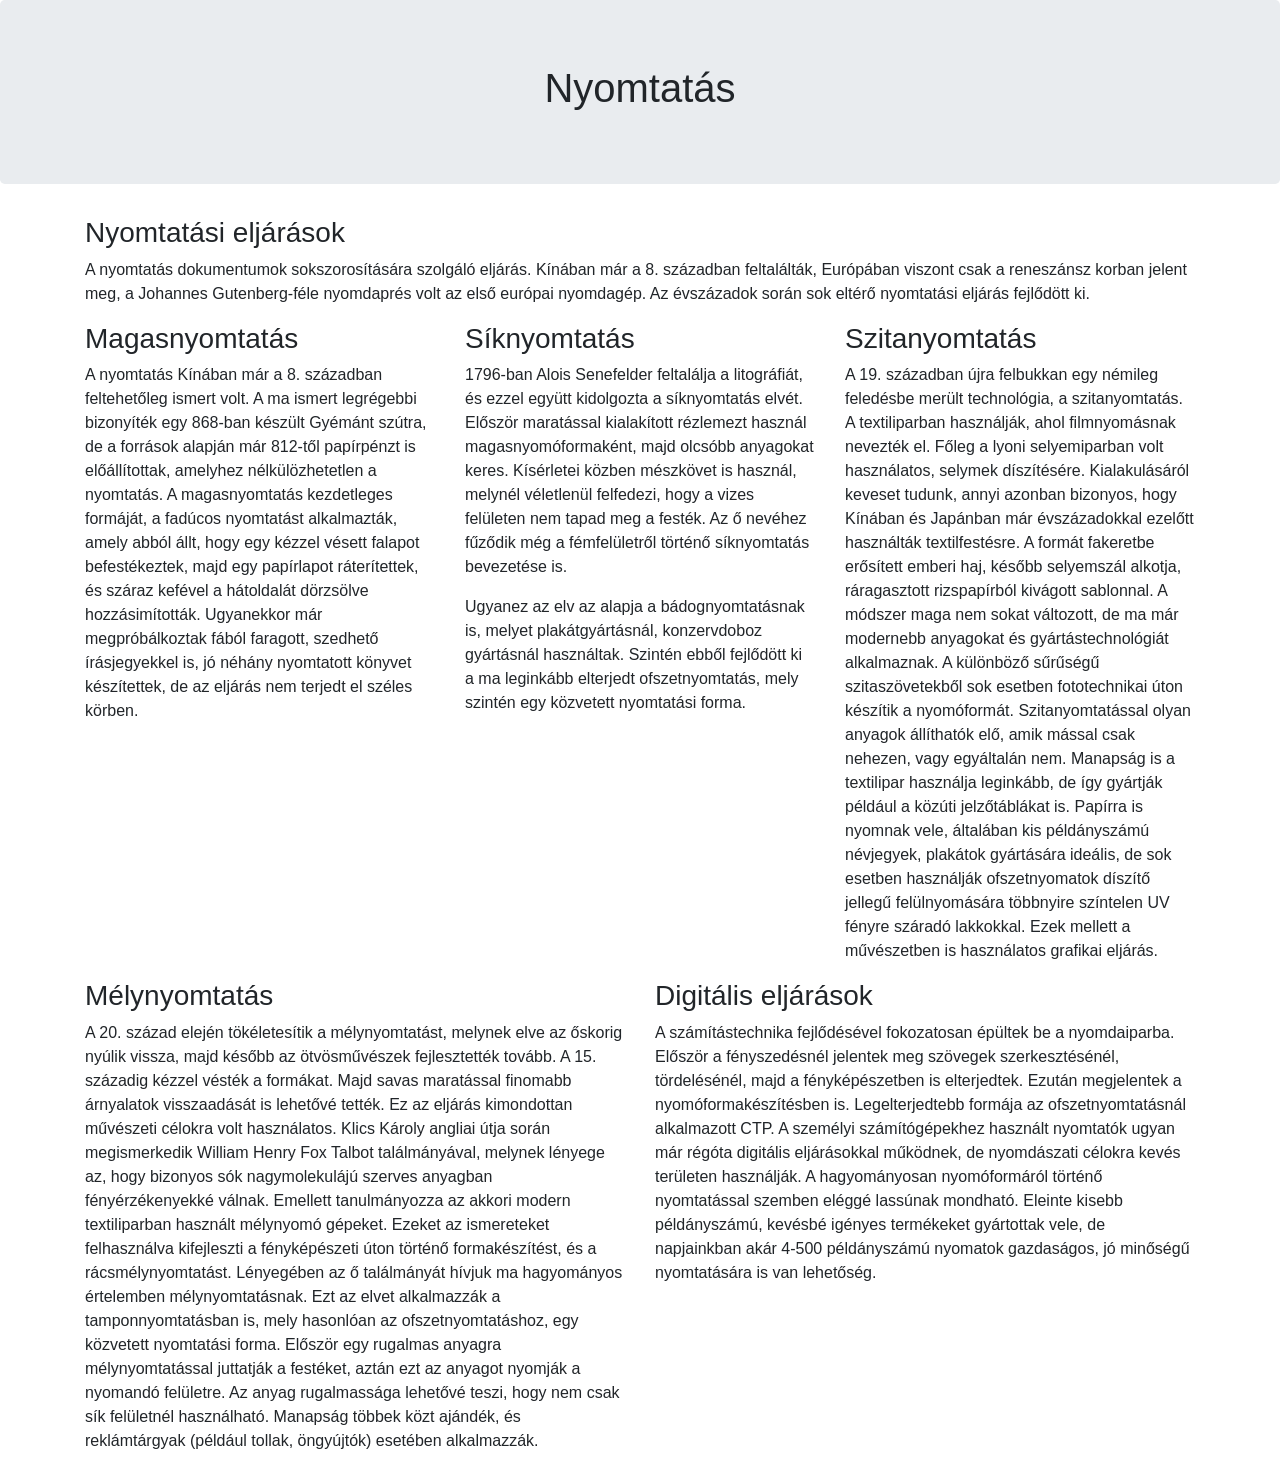
==== 20220127_web_nyomtatas/forras/nyomtatas.html @ 80e42b56 "." ====
﻿<!DOCTYPE html>
<html>
<head>
  <title>Forrásoldal</title>
  <meta name="viewport" content="width=device-width, initial-scale=1">
  <link rel="stylesheet" href="css/bootstrap.min.css">
  <script src="js/bootstrap.min.js"></script>
</head>
<body>

<div class="jumbotron bg-fej text-center">
  <h1>Nyomtatás</h1>
</div>
  
<div class="container">
  <div class="row">
    <div class="col-md-12">
      <h3>Nyomtatási eljárások</h3>
      <p>A nyomtatás dokumentumok sokszorosítására szolgáló eljárás. Kínában már a 8. században feltalálták, Európában viszont csak a reneszánsz korban jelent meg, a Johannes Gutenberg-féle nyomdaprés volt az első európai nyomdagép. Az évszázadok során sok eltérő nyomtatási eljárás fejlődött ki.</p>
    </div>
  </div>
  <div class="row">
    <div class="col-md-4 bg-torzs">
      <h3>Magasnyomtatás</h3>
      <p>A nyomtatás Kínában már a 8. században feltehetőleg ismert volt. A ma ismert legrégebbi bizonyíték egy 868-ban készült Gyémánt szútra, de a források alapján már 812-től papírpénzt is előállítottak, amelyhez nélkülözhetetlen a nyomtatás. A magasnyomtatás kezdetleges formáját, a fadúcos nyomtatást alkalmazták, amely abból állt, hogy egy kézzel vésett falapot befestékeztek, majd egy papírlapot ráterítettek, és száraz kefével a hátoldalát dörzsölve hozzásimították. Ugyanekkor már megpróbálkoztak fából faragott, szedhető írásjegyekkel is, jó néhány nyomtatott könyvet készítettek, de az eljárás nem terjedt el széles körben.</p>     
    </div>
    <div class="col-md-4">
      <h3>Síknyomtatás</h3>
      <p>1796-ban Alois Senefelder feltalálja a litográfiát, és ezzel együtt kidolgozta a síknyomtatás elvét. Először maratással kialakított rézlemezt használ magasnyomóformaként, majd olcsóbb anyagokat keres. Kísérletei közben mészkövet is használ, melynél véletlenül felfedezi, hogy a vizes felületen nem tapad meg a festék. Az ő nevéhez fűződik még a fémfelületről történő síknyomtatás bevezetése is.</p>
      <p>Ugyanez az elv az alapja a bádognyomtatásnak is, melyet plakátgyártásnál, konzervdoboz gyártásnál használtak. Szintén ebből fejlődött ki a ma leginkább elterjedt ofszetnyomtatás, mely szintén egy közvetett nyomtatási forma.</p>
    </div>
    <div class="col-md-4 bg-torzs">
      <h3>Szitanyomtatás</h3>        
      <p>A 19. században újra felbukkan egy némileg feledésbe merült technológia, a szitanyomtatás. A textiliparban használják, ahol filmnyomásnak nevezték el. Főleg a lyoni selyemiparban volt használatos, selymek díszítésére. Kialakulásáról keveset tudunk, annyi azonban bizonyos, hogy Kínában és Japánban már évszázadokkal ezelőtt használták textilfestésre. A formát fakeretbe erősített emberi haj, később selyemszál alkotja, ráragasztott rizspapírból kivágott sablonnal. A módszer maga nem sokat változott, de ma már modernebb anyagokat és gyártástechnológiát alkalmaznak. A különböző sűrűségű szitaszövetekből sok esetben fototechnikai úton készítik a nyomóformát. Szitanyomtatással olyan anyagok állíthatók elő, amik mással csak nehezen, vagy egyáltalán nem. Manapság is a textilipar használja leginkább, de így gyártják például a közúti jelzőtáblákat is. Papírra is nyomnak vele, általában kis példányszámú névjegyek, plakátok gyártására ideális, de sok esetben használják ofszetnyomatok díszítő jellegű felülnyomására többnyire színtelen UV fényre száradó lakkokkal. Ezek mellett a művészetben is használatos grafikai eljárás. </p>      
    </div>
   </div>
   <div class="row">
    <div class="col-md-6">
      <h3>Mélynyomtatás</h3>        
      <p>A 20. század elején tökéletesítik a mélynyomtatást, melynek elve az őskorig nyúlik vissza, majd később az ötvösművészek fejlesztették tovább. A 15. századig kézzel vésték a formákat. Majd savas maratással finomabb árnyalatok visszaadását is lehetővé tették. Ez az eljárás kimondottan művészeti célokra volt használatos. Klics Károly angliai útja során megismerkedik William Henry Fox Talbot találmányával, melynek lényege az, hogy bizonyos sók nagymolekulájú szerves anyagban fényérzékenyekké válnak. Emellett tanulmányozza az akkori modern textiliparban használt mélynyomó gépeket. Ezeket az ismereteket felhasználva kifejleszti a fényképészeti úton történő formakészítést, és a rácsmélynyomtatást. Lényegében az ő találmányát hívjuk ma hagyományos értelemben mélynyomtatásnak. Ezt az elvet alkalmazzák a tamponnyomtatásban is, mely hasonlóan az ofszetnyomtatáshoz, egy közvetett nyomtatási forma. Először egy rugalmas anyagra mélynyomtatással juttatják a festéket, aztán ezt az anyagot nyomják a nyomandó felületre. Az anyag rugalmassága lehetővé teszi, hogy nem csak sík felületnél használható. Manapság többek közt ajándék, és reklámtárgyak (például tollak, öngyújtók) esetében alkalmazzák. </p>
    </div>
    <div class="col-md-6 bg-torzs">
      <h3>Digitális eljárások</h3>        
      <p>A számítástechnika fejlődésével fokozatosan épültek be a nyomdaiparba. Először a fényszedésnél jelentek meg szövegek szerkesztésénél, tördelésénél, majd a fényképészetben is elterjedtek. Ezután megjelentek a nyomóformakészítésben is. Legelterjedtebb formája az ofszetnyomtatásnál alkalmazott CTP. A személyi számítógépekhez használt nyomtatók ugyan már régóta digitális eljárásokkal működnek, de nyomdászati célokra kevés területen használják. A hagyományosan nyomóformáról történő nyomtatással szemben eléggé lassúnak mondható. Eleinte kisebb példányszámú, kevésbé igényes termékeket gyártottak vele, de napjainkban akár 4-500 példányszámú nyomatok gazdaságos, jó minőségű nyomtatására is van lehetőség. </p>
    </div>
    
  </div>
</div>

</body>
</html>
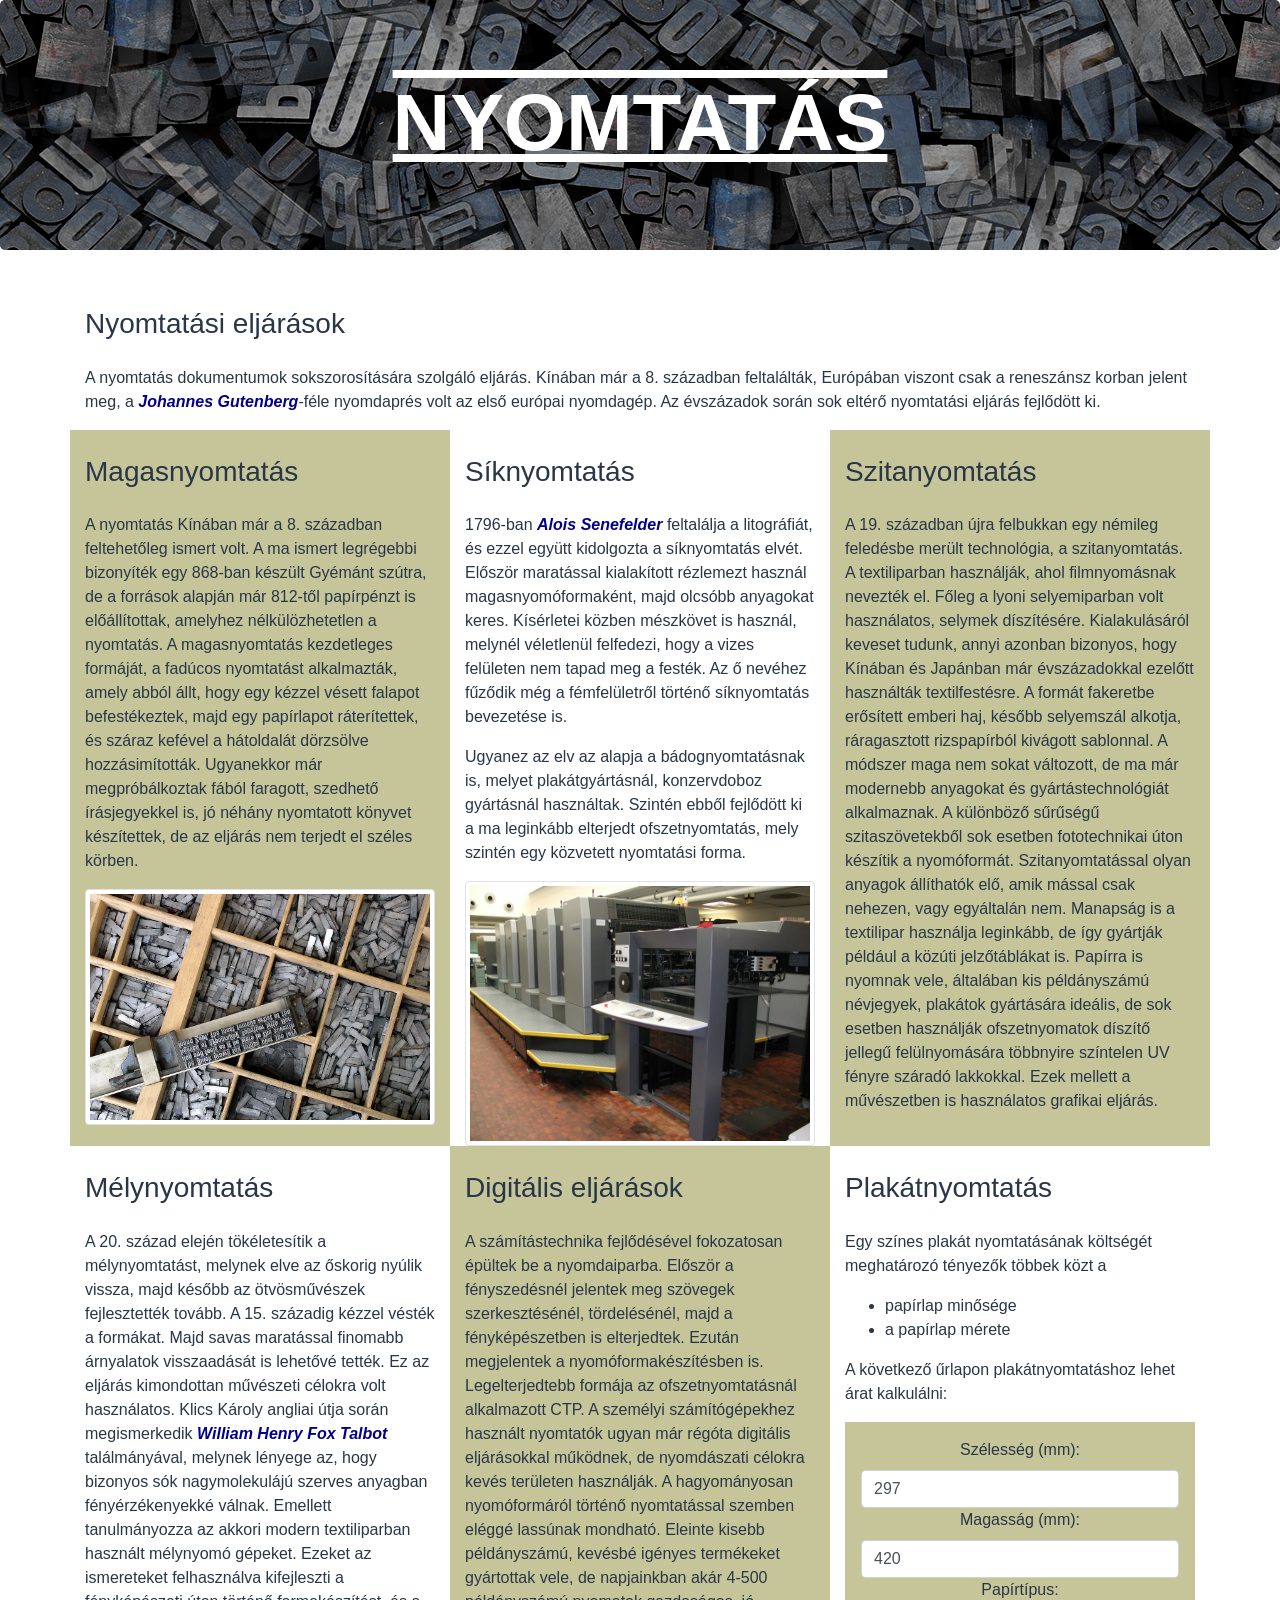
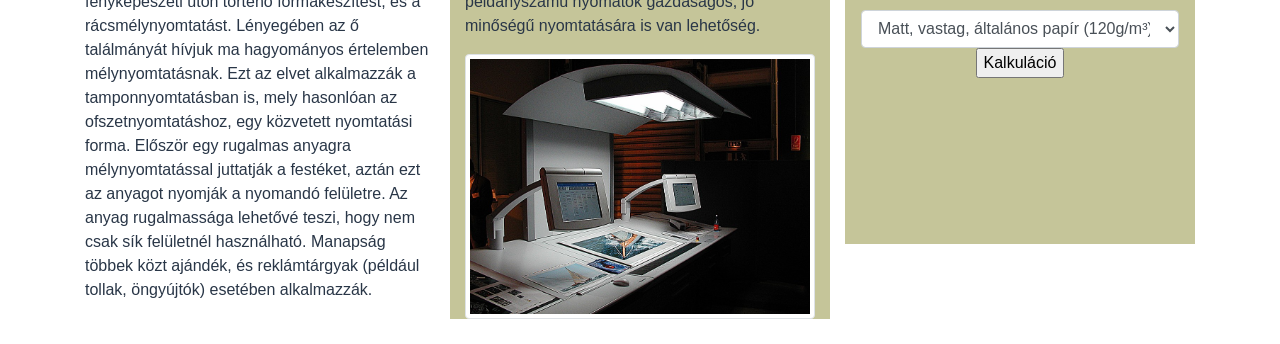
==== commit 531853c1: ".." ====
--- a/20220127_web_nyomtatas/forras/nyomtatas.html
+++ b/20220127_web_nyomtatas/forras/nyomtatas.html
@@ -1,10 +1,12 @@
 ﻿<!DOCTYPE html>
-<html>
+<html lang="hu">
 <head>
-  <title>Forrásoldal</title>
-  <meta name="viewport" content="width=device-width, initial-scale=1">
+  <meta charset="utf-8" name="viewport" content="width=device-width, initial-scale=1">
   <link rel="stylesheet" href="css/bootstrap.min.css">
+  <link rel="stylesheet" href="nyomtatas.css">
   <script src="js/bootstrap.min.js"></script>
+  <script src="nyomtatas.js"></script>
+  <title>Nyomtatás</title>
 </head>
 <body>
 
@@ -16,18 +18,20 @@
   <div class="row">
     <div class="col-md-12">
       <h3>Nyomtatási eljárások</h3>
-      <p>A nyomtatás dokumentumok sokszorosítására szolgáló eljárás. Kínában már a 8. században feltalálták, Európában viszont csak a reneszánsz korban jelent meg, a Johannes Gutenberg-féle nyomdaprés volt az első európai nyomdagép. Az évszázadok során sok eltérő nyomtatási eljárás fejlődött ki.</p>
+      <p>A nyomtatás dokumentumok sokszorosítására szolgáló eljárás. Kínában már a 8. században feltalálták, Európában viszont csak a reneszánsz korban jelent meg, a <a href="https://hu.wikipedia.org/wiki/Johannes_Gutenberg" target="_blank">Johannes Gutenberg</a>-féle nyomdaprés volt az első európai nyomdagép. Az évszázadok során sok eltérő nyomtatási eljárás fejlődött ki.</p>
     </div>
   </div>
   <div class="row">
     <div class="col-md-4 bg-torzs">
       <h3>Magasnyomtatás</h3>
-      <p>A nyomtatás Kínában már a 8. században feltehetőleg ismert volt. A ma ismert legrégebbi bizonyíték egy 868-ban készült Gyémánt szútra, de a források alapján már 812-től papírpénzt is előállítottak, amelyhez nélkülözhetetlen a nyomtatás. A magasnyomtatás kezdetleges formáját, a fadúcos nyomtatást alkalmazták, amely abból állt, hogy egy kézzel vésett falapot befestékeztek, majd egy papírlapot ráterítettek, és száraz kefével a hátoldalát dörzsölve hozzásimították. Ugyanekkor már megpróbálkoztak fából faragott, szedhető írásjegyekkel is, jó néhány nyomtatott könyvet készítettek, de az eljárás nem terjedt el széles körben.</p>     
+      <p>A nyomtatás Kínában már a 8. században feltehetőleg ismert volt. A ma ismert legrégebbi bizonyíték egy 868-ban készült Gyémánt szútra, de a források alapján már 812-től papírpénzt is előállítottak, amelyhez nélkülözhetetlen a nyomtatás. A magasnyomtatás kezdetleges formáját, a fadúcos nyomtatást alkalmazták, amely abból állt, hogy egy kézzel vésett falapot befestékeztek, majd egy papírlapot ráterítettek, és száraz kefével a hátoldalát dörzsölve hozzásimították. Ugyanekkor már megpróbálkoztak fából faragott, szedhető írásjegyekkel is, jó néhány nyomtatott könyvet készítettek, de az eljárás nem terjedt el széles körben.</p>   
+      <img class="img-thumbnail" src="kezi_szedes.jpg" alt="Kézi szedés" title="Kézi szedés">  
     </div>
     <div class="col-md-4">
       <h3>Síknyomtatás</h3>
-      <p>1796-ban Alois Senefelder feltalálja a litográfiát, és ezzel együtt kidolgozta a síknyomtatás elvét. Először maratással kialakított rézlemezt használ magasnyomóformaként, majd olcsóbb anyagokat keres. Kísérletei közben mészkövet is használ, melynél véletlenül felfedezi, hogy a vizes felületen nem tapad meg a festék. Az ő nevéhez fűződik még a fémfelületről történő síknyomtatás bevezetése is.</p>
+      <p>1796-ban <a href="https://hu.wikipedia.org/wiki/Alois_Senefelder" target="_blank">Alois Senefelder</a> feltalálja a litográfiát, és ezzel együtt kidolgozta a síknyomtatás elvét. Először maratással kialakított rézlemezt használ magasnyomóformaként, majd olcsóbb anyagokat keres. Kísérletei közben mészkövet is használ, melynél véletlenül felfedezi, hogy a vizes felületen nem tapad meg a festék. Az ő nevéhez fűződik még a fémfelületről történő síknyomtatás bevezetése is.</p>
       <p>Ugyanez az elv az alapja a bádognyomtatásnak is, melyet plakátgyártásnál, konzervdoboz gyártásnál használtak. Szintén ebből fejlődött ki a ma leginkább elterjedt ofszetnyomtatás, mely szintén egy közvetett nyomtatási forma.</p>
+      <img class="img-thumbnail" src="ofszet_nyomogep.jpg" alt="Ofset nyomógép" title="Ofset nyomógép">
     </div>
     <div class="col-md-4 bg-torzs">
       <h3>Szitanyomtatás</h3>        
@@ -35,14 +39,57 @@
     </div>
    </div>
    <div class="row">
-    <div class="col-md-6">
+    <div class="col-md-4">
       <h3>Mélynyomtatás</h3>        
-      <p>A 20. század elején tökéletesítik a mélynyomtatást, melynek elve az őskorig nyúlik vissza, majd később az ötvösművészek fejlesztették tovább. A 15. századig kézzel vésték a formákat. Majd savas maratással finomabb árnyalatok visszaadását is lehetővé tették. Ez az eljárás kimondottan művészeti célokra volt használatos. Klics Károly angliai útja során megismerkedik William Henry Fox Talbot találmányával, melynek lényege az, hogy bizonyos sók nagymolekulájú szerves anyagban fényérzékenyekké válnak. Emellett tanulmányozza az akkori modern textiliparban használt mélynyomó gépeket. Ezeket az ismereteket felhasználva kifejleszti a fényképészeti úton történő formakészítést, és a rácsmélynyomtatást. Lényegében az ő találmányát hívjuk ma hagyományos értelemben mélynyomtatásnak. Ezt az elvet alkalmazzák a tamponnyomtatásban is, mely hasonlóan az ofszetnyomtatáshoz, egy közvetett nyomtatási forma. Először egy rugalmas anyagra mélynyomtatással juttatják a festéket, aztán ezt az anyagot nyomják a nyomandó felületre. Az anyag rugalmassága lehetővé teszi, hogy nem csak sík felületnél használható. Manapság többek közt ajándék, és reklámtárgyak (például tollak, öngyújtók) esetében alkalmazzák. </p>
+      <p>A 20. század elején tökéletesítik a mélynyomtatást, melynek elve az őskorig nyúlik vissza, majd később az ötvösművészek fejlesztették tovább. A 15. századig kézzel vésték a formákat. Majd savas maratással finomabb árnyalatok visszaadását is lehetővé tették. Ez az eljárás kimondottan művészeti célokra volt használatos. Klics Károly angliai útja során megismerkedik <a href="https://hu.wikipedia.org/wiki/William_Henry_Fox_Talbot" target="_blank"> William Henry Fox Talbot</a> találmányával, melynek lényege az, hogy bizonyos sók nagymolekulájú szerves anyagban fényérzékenyekké válnak. Emellett tanulmányozza az akkori modern textiliparban használt mélynyomó gépeket. Ezeket az ismereteket felhasználva kifejleszti a fényképészeti úton történő formakészítést, és a rácsmélynyomtatást. Lényegében az ő találmányát hívjuk ma hagyományos értelemben mélynyomtatásnak. Ezt az elvet alkalmazzák a tamponnyomtatásban is, mely hasonlóan az ofszetnyomtatáshoz, egy közvetett nyomtatási forma. Először egy rugalmas anyagra mélynyomtatással juttatják a festéket, aztán ezt az anyagot nyomják a nyomandó felületre. Az anyag rugalmassága lehetővé teszi, hogy nem csak sík felületnél használható. Manapság többek közt ajándék, és reklámtárgyak (például tollak, öngyújtók) esetében alkalmazzák. </p>
     </div>
-    <div class="col-md-6 bg-torzs">
+    <div class="col-md-4 bg-torzs">
       <h3>Digitális eljárások</h3>        
       <p>A számítástechnika fejlődésével fokozatosan épültek be a nyomdaiparba. Először a fényszedésnél jelentek meg szövegek szerkesztésénél, tördelésénél, majd a fényképészetben is elterjedtek. Ezután megjelentek a nyomóformakészítésben is. Legelterjedtebb formája az ofszetnyomtatásnál alkalmazott CTP. A személyi számítógépekhez használt nyomtatók ugyan már régóta digitális eljárásokkal működnek, de nyomdászati célokra kevés területen használják. A hagyományosan nyomóformáról történő nyomtatással szemben eléggé lassúnak mondható. Eleinte kisebb példányszámú, kevésbé igényes termékeket gyártottak vele, de napjainkban akár 4-500 példányszámú nyomatok gazdaságos, jó minőségű nyomtatására is van lehetőség. </p>
+      <img class="img-thumbnail" src="nyomdagep_pultja.jpg" alt="Nyomdagép pultja" title="Nyomdagép pultja">
     </div>
+    <div class="col-md-4">
+      <h3>Plakátnyomtatás</h3>
+
+      <p>Egy színes plakát nyomtatásának költségét meghatározó tényezők többek közt a</p>
+      <ul>
+        <li>
+          papírlap minősége
+        </li>
+        <li>
+          a papírlap mérete
+        </li>
+      </ul>
+
+      <p>A következő űrlapon plakátnyomtatáshoz lehet árat kalkulálni:</p>
+
+      <form class="bg-torzs p-3 text-center">
+        <label for="szelesseg">Szélesség (mm):</label>
+        <input type="number" class="form-control" id="szelesseg" min="10" max="1000" value="297" />
+        <label for="magassag">Magasság (mm):</label>
+        <input type="number" class="form-control" id="magassag" min="10" max="1400" value="420" />
+        <label for="ptip">Papírtípus:</label>
+        <select class="form-control" id="papirtipus">
+          <option value="38">Pauszpapír (115g/m³)</option>
+          <option value="32" selected>Matt, vastag, általános papír (120g/m³)</option >
+          <option value="45">Matt, normál, fotópapír (180g/m³)</option>
+          <option value="45">Fényes, normál, fotópapír (200g/m³)</option>
+          <option value="45">Szatén, normál, fotópapír (190g/m³)</option>
+          <option value="65">Művész, kreatív, kartonpapír (300g/m³)</option>
+        </select>
+        <input type="button" value="Kalkuláció" id="kalkulalGomb" onclick="kalkulal()" />
+        <div id="valasz">
+          <p>A kalkuláció alapja:</p>
+          <ul>
+            <li>területe: <span id="terulet"></span> dm<sup>2</sup></li>
+            <li>papírköltség: <span id="papir"></span> Ft/dm<sup>2</sup></li>
+          </ul>
+          <h2><span id="koltseg">?</span> Ft</h2>
+        </div>
+      </form>
+    </div>
+
+
     
   </div>
 </div>
--- a/20220127_web_nyomtatas/forras/nyomtatas.css
+++ b/20220127_web_nyomtatas/forras/nyomtatas.css
@@ -0,0 +1,47 @@
+body{
+  color: #293647;
+}
+
+.bg-fej {
+  background-image: url(drukletters.jpg);
+  background-position: center;
+  height: 250px;
+  padding-top: 75px;
+  margin: 0 auto 15;
+  text-align: center;
+}
+
+.bg-fej h1{
+  color: white;
+  font-size: 500%;
+  text-transform: uppercase;
+  text-decoration: underline overline;
+  font-weight: bold;
+}
+
+.container{
+  margin-bottom: 25px;
+}
+
+.bg-torzs {
+  background-color: #C5C599;
+}
+
+h3{
+  margin: 25px 0px;
+}
+
+a {
+  font-style: italic;
+  font-weight: bold;
+  color: darkblue;
+}
+
+#kalkGomb {
+  margin: 20px auto;
+}
+
+#valasz{
+  visibility:hidden;
+}
+
